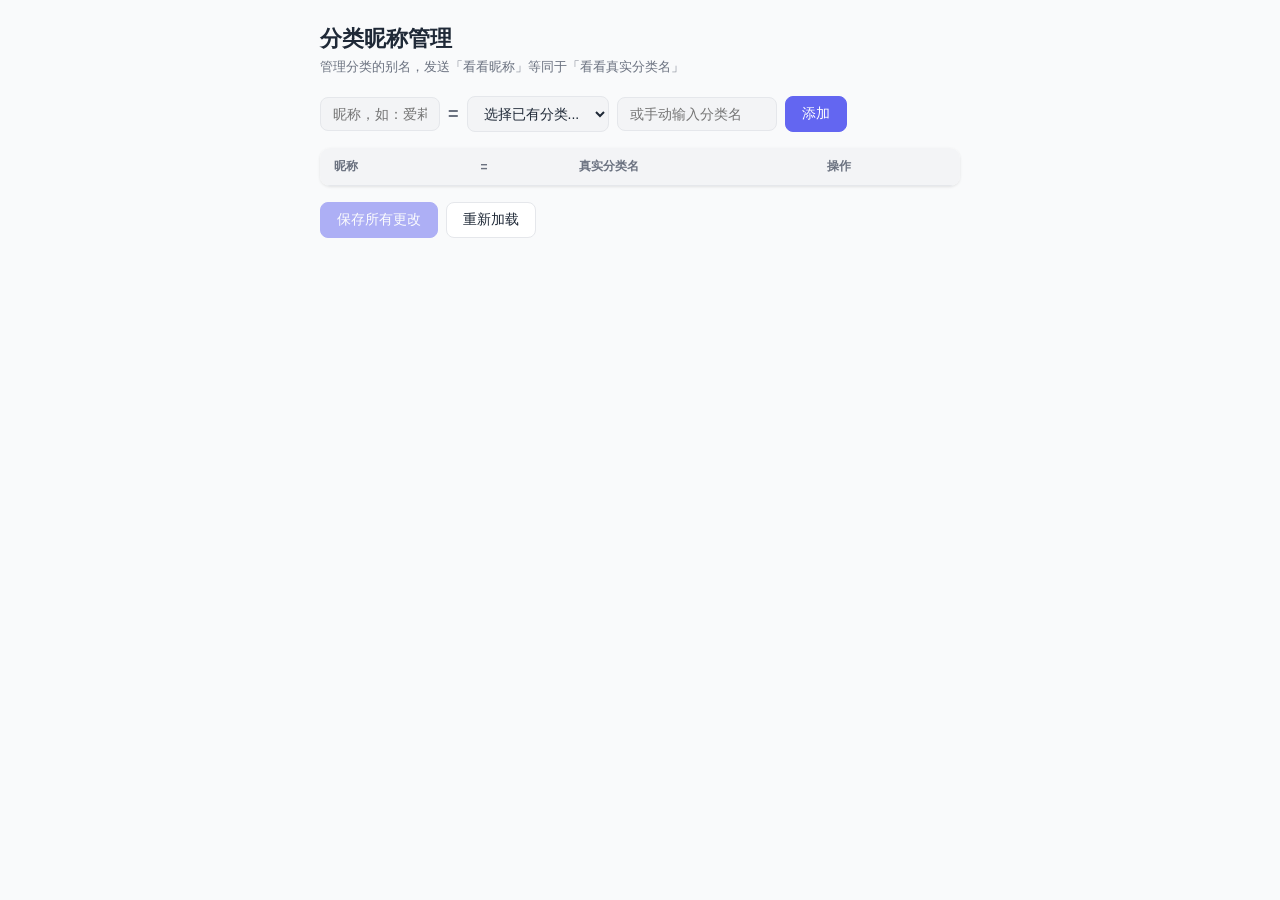
==== pages/aliases/index.html @ 93cd1d54 "ui2" ====
<!doctype html>
<html lang="zh-CN">
  <head>
    <meta charset="utf-8" />
    <title>分类昵称管理</title>
    <link rel="stylesheet" href="./style.css" />
  </head>
  <body>
    <div class="container">
      <h1 id="heading">分类昵称管理</h1>
      <p class="subtitle" id="subtitle">管理分类的别名，发送「看看昵称」等同于「看看真实分类名」</p>

      <div class="add-row">
        <input type="text" id="alias-input" placeholder="昵称，如：爱莉" />
        <span class="eq">=</span>
        <select id="category-select">
          <option value="">选择已有分类...</option>
        </select>
        <input type="text" id="category-input" placeholder="或手动输入分类名" />
        <button id="add-btn" class="btn btn-primary">添加</button>
      </div>

      <div id="msg" class="msg" style="display:none"></div>

      <table id="alias-table">
        <thead>
          <tr>
            <th>昵称</th>
            <th>=</th>
            <th>真实分类名</th>
            <th>操作</th>
          </tr>
        </thead>
        <tbody id="alias-tbody"></tbody>
      </table>

      <div class="actions">
        <button id="save-btn" class="btn btn-primary" disabled>保存所有更改</button>
        <button id="reload-btn" class="btn">重新加载</button>
      </div>
    </div>
    <script type="module" src="./app.js"></script>
  </body>
</html>
---- pages/aliases/style.css ----
:root {
  --bg: #f9fafb;
  --card-bg: #ffffff;
  --text: #1f2937;
  --text-secondary: #6b7280;
  --border: #e5e7eb;
  --primary: #6366f1;
  --primary-hover: #4f46e5;
  --danger: #ef4444;
  --danger-hover: #dc2626;
  --success: #10b981;
  --input-bg: #f3f4f6;
  --shadow: 0 1px 3px rgba(0,0,0,0.1);
}

[data-theme="dark"] {
  --bg: #111827;
  --card-bg: #1f2937;
  --text: #f9fafb;
  --text-secondary: #9ca3af;
  --border: #374151;
  --primary: #818cf8;
  --primary-hover: #6366f1;
  --danger: #f87171;
  --danger-hover: #ef4444;
  --success: #34d399;
  --input-bg: #374151;
  --shadow: 0 1px 3px rgba(0,0,0,0.3);
}

* { margin: 0; padding: 0; box-sizing: border-box; }

body {
  font-family: -apple-system, BlinkMacSystemFont, "Segoe UI", Roboto, sans-serif;
  background: var(--bg);
  color: var(--text);
  padding: 24px;
}

.container {
  max-width: 640px;
  margin: 0 auto;
}

h1 { font-size: 22px; font-weight: 600; margin-bottom: 4px; }

.subtitle {
  font-size: 13px;
  color: var(--text-secondary);
  margin-bottom: 20px;
}

.add-row {
  display: flex;
  gap: 8px;
  align-items: center;
  margin-bottom: 16px;
  flex-wrap: wrap;
}

.add-row input[type="text"] {
  padding: 8px 12px;
  border: 1px solid var(--border);
  border-radius: 8px;
  background: var(--input-bg);
  color: var(--text);
  font-size: 14px;
  outline: none;
  transition: border-color 0.2s;
}

.add-row input[type="text"]:focus {
  border-color: var(--primary);
}

#alias-input { width: 120px; }
#category-input { width: 160px; }

.eq {
  font-size: 18px;
  font-weight: 600;
  color: var(--text-secondary);
}

select {
  padding: 8px 12px;
  border: 1px solid var(--border);
  border-radius: 8px;
  background: var(--input-bg);
  color: var(--text);
  font-size: 14px;
  outline: none;
  cursor: pointer;
}

.btn {
  padding: 8px 16px;
  border: 1px solid var(--border);
  border-radius: 8px;
  background: var(--card-bg);
  color: var(--text);
  font-size: 14px;
  cursor: pointer;
  transition: all 0.2s;
  white-space: nowrap;
}

.btn:hover { background: var(--input-bg); }

.btn-primary {
  background: var(--primary);
  color: #fff;
  border-color: var(--primary);
}

.btn-primary:hover { background: var(--primary-hover); }

.btn-primary:disabled {
  opacity: 0.5;
  cursor: not-allowed;
}

.btn-danger {
  color: var(--danger);
  border-color: var(--danger);
  background: transparent;
  padding: 4px 10px;
  font-size: 13px;
}

.btn-danger:hover { background: var(--danger); color: #fff; }

.msg {
  padding: 10px 14px;
  border-radius: 8px;
  margin-bottom: 16px;
  font-size: 13px;
}

.msg-ok { background: #d1fae5; color: #065f46; }
.msg-err { background: #fee2e2; color: #991b1b; }

[data-theme="dark"] .msg-ok { background: #064e3b; color: #6ee7b7; }
[data-theme="dark"] .msg-err { background: #7f1d1d; color: #fca5a5; }

table {
  width: 100%;
  border-collapse: collapse;
  background: var(--card-bg);
  border-radius: 10px;
  overflow: hidden;
  box-shadow: var(--shadow);
  margin-bottom: 16px;
}

th, td {
  padding: 10px 14px;
  text-align: left;
  font-size: 14px;
  border-bottom: 1px solid var(--border);
}

th {
  font-weight: 600;
  font-size: 12px;
  text-transform: uppercase;
  color: var(--text-secondary);
  background: var(--input-bg);
}

td.eq-cell {
  color: var(--text-secondary);
  font-weight: 600;
  width: 30px;
  text-align: center;
}

td.action-cell { text-align: right; }

.empty-row td {
  text-align: center;
  color: var(--text-secondary);
  padding: 24px;
  font-style: italic;
}

.actions {
  display: flex;
  gap: 8px;
}
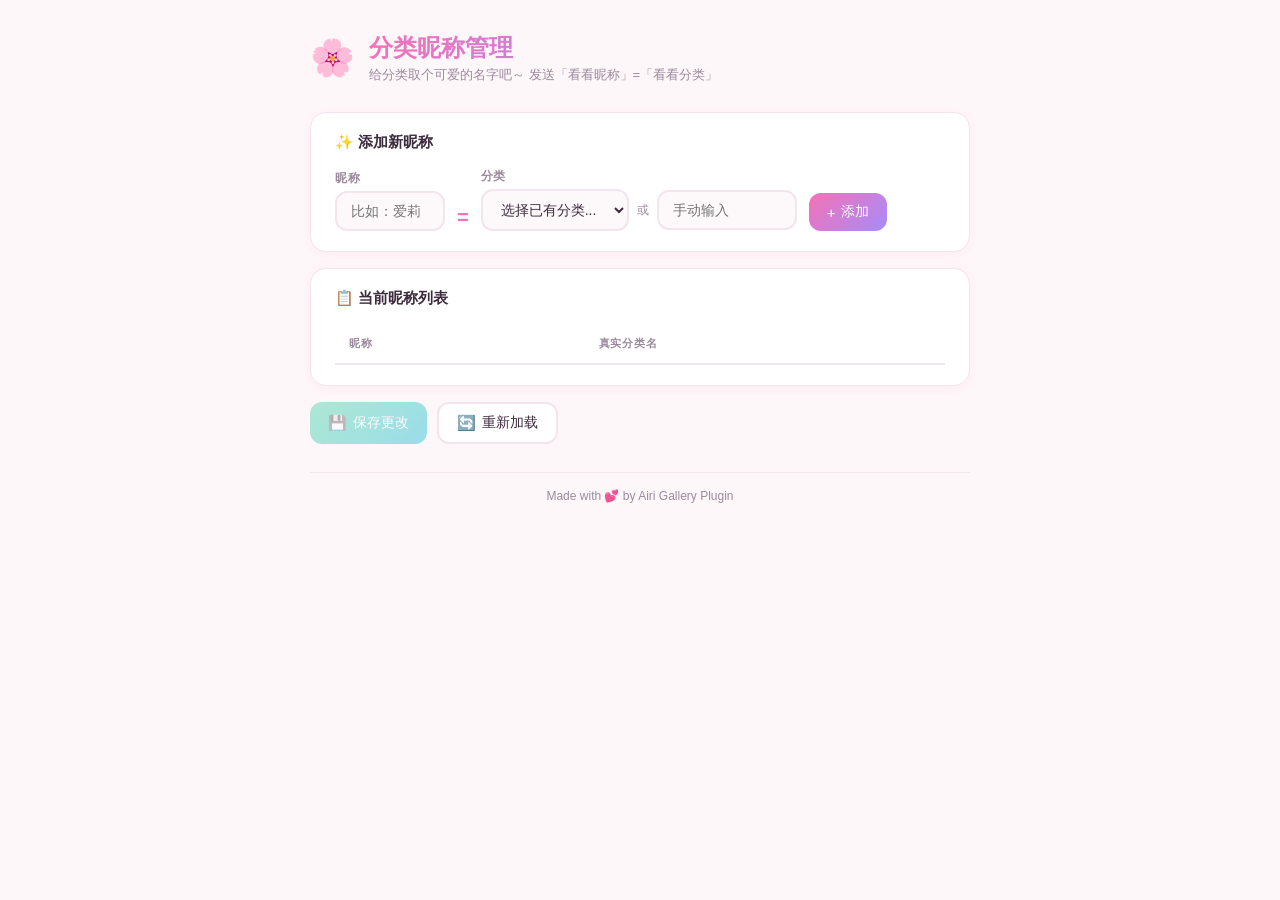
==== commit 25cadd1a: "ui3" ====
--- a/pages/aliases/index.html
+++ b/pages/aliases/index.html
@@ -7,37 +7,67 @@
   </head>
   <body>
     <div class="container">
-      <h1 id="heading">分类昵称管理</h1>
-      <p class="subtitle" id="subtitle">管理分类的别名，发送「看看昵称」等同于「看看真实分类名」</p>
+      <div class="header">
+        <div class="header-icon">🌸</div>
+        <div>
+          <h1 id="heading">分类昵称管理</h1>
+          <p class="subtitle" id="subtitle">给分类取个可爱的名字吧～ 发送「看看昵称」=「看看分类」</p>
+        </div>
+      </div>
 
-      <div class="add-row">
-        <input type="text" id="alias-input" placeholder="昵称，如：爱莉" />
-        <span class="eq">=</span>
-        <select id="category-select">
-          <option value="">选择已有分类...</option>
-        </select>
-        <input type="text" id="category-input" placeholder="或手动输入分类名" />
-        <button id="add-btn" class="btn btn-primary">添加</button>
+      <div class="card add-card">
+        <div class="card-title">✨ 添加新昵称</div>
+        <div class="add-row">
+          <div class="field-group">
+            <label>昵称</label>
+            <input type="text" id="alias-input" placeholder="比如：爱莉" />
+          </div>
+          <span class="eq">=</span>
+          <div class="field-group">
+            <label>分类</label>
+            <div class="cat-row">
+              <select id="category-select">
+                <option value="">选择已有分类...</option>
+              </select>
+              <span class="or-text">或</span>
+              <input type="text" id="category-input" placeholder="手动输入" />
+            </div>
+          </div>
+          <button id="add-btn" class="btn btn-add">
+            <span class="btn-icon">+</span> 添加
+          </button>
+        </div>
       </div>
 
       <div id="msg" class="msg" style="display:none"></div>
 
-      <table id="alias-table">
-        <thead>
-          <tr>
-            <th>昵称</th>
-            <th>=</th>
-            <th>真实分类名</th>
-            <th>操作</th>
-          </tr>
-        </thead>
-        <tbody id="alias-tbody"></tbody>
-      </table>
+      <div class="card table-card">
+        <div class="card-title">📋 当前昵称列表</div>
+        <div id="table-wrap">
+          <table id="alias-table">
+            <thead>
+              <tr>
+                <th>昵称</th>
+                <th></th>
+                <th>真实分类名</th>
+                <th></th>
+              </tr>
+            </thead>
+            <tbody id="alias-tbody"></tbody>
+          </table>
+        </div>
+      </div>
 
       <div class="actions">
-        <button id="save-btn" class="btn btn-primary" disabled>保存所有更改</button>
-        <button id="reload-btn" class="btn">重新加载</button>
+        <button id="save-btn" class="btn btn-save" disabled>
+          <span class="btn-icon">💾</span> 保存更改
+        </button>
+        <button id="reload-btn" class="btn btn-reload">
+          <span class="btn-icon">🔄</span> 重新加载
+        </button>
       </div>
+
+      <div class="footer">Made with 💕 by Airi Gallery Plugin</div>
     </div>
     <script type="module" src="./app.js"></script>
   </body>
--- a/pages/aliases/style.css
+++ b/pages/aliases/style.css
@@ -1,190 +1,323 @@
 :root {
-  --bg: #f9fafb;
+  --bg: #fef7f9;
   --card-bg: #ffffff;
-  --text: #1f2937;
-  --text-secondary: #6b7280;
-  --border: #e5e7eb;
-  --primary: #6366f1;
-  --primary-hover: #4f46e5;
-  --danger: #ef4444;
-  --danger-hover: #dc2626;
-  --success: #10b981;
-  --input-bg: #f3f4f6;
-  --shadow: 0 1px 3px rgba(0,0,0,0.1);
+  --text: #3d2c3e;
+  --text-sec: #9b8a9d;
+  --border: #f3e4ee;
+  --pink: #f472b6;
+  --pink-light: #fdf2f8;
+  --pink-hover: #ec4899;
+  --purple: #a78bfa;
+  --purple-light: #f5f3ff;
+  --green: #34d399;
+  --green-light: #ecfdf5;
+  --red: #fb7185;
+  --red-light: #fff1f2;
+  --input-bg: #fdf8fa;
+  --shadow: 0 2px 12px rgba(244,114,182,0.08);
+  --shadow-hover: 0 4px 20px rgba(244,114,182,0.15);
+  --radius: 16px;
 }
 
 [data-theme="dark"] {
-  --bg: #111827;
-  --card-bg: #1f2937;
-  --text: #f9fafb;
-  --text-secondary: #9ca3af;
-  --border: #374151;
-  --primary: #818cf8;
-  --primary-hover: #6366f1;
-  --danger: #f87171;
-  --danger-hover: #ef4444;
-  --success: #34d399;
-  --input-bg: #374151;
-  --shadow: 0 1px 3px rgba(0,0,0,0.3);
+  --bg: #1a1020;
+  --card-bg: #251a2e;
+  --text: #f0e6f3;
+  --text-sec: #a893ad;
+  --border: #3d2d47;
+  --pink: #f9a8d4;
+  --pink-light: #2d1f35;
+  --pink-hover: #f472b6;
+  --purple: #c4b5fd;
+  --purple-light: #2d2540;
+  --green: #6ee7b7;
+  --green-light: #1a2e25;
+  --red: #fda4af;
+  --red-light: #2e1a20;
+  --input-bg: #2d1f35;
+  --shadow: 0 2px 12px rgba(0,0,0,0.3);
+  --shadow-hover: 0 4px 20px rgba(0,0,0,0.4);
 }
 
 * { margin: 0; padding: 0; box-sizing: border-box; }
 
 body {
-  font-family: -apple-system, BlinkMacSystemFont, "Segoe UI", Roboto, sans-serif;
+  font-family: "Segoe UI", "PingFang SC", "Hiragino Sans GB", "Microsoft YaHei", sans-serif;
   background: var(--bg);
   color: var(--text);
-  padding: 24px;
+  min-height: 100vh;
+  padding: 32px 20px;
 }
 
 .container {
-  max-width: 640px;
+  max-width: 660px;
   margin: 0 auto;
 }
 
-h1 { font-size: 22px; font-weight: 600; margin-bottom: 4px; }
+/* Header */
+.header {
+  display: flex;
+  align-items: center;
+  gap: 14px;
+  margin-bottom: 28px;
+}
+
+.header-icon {
+  font-size: 36px;
+  animation: float 3s ease-in-out infinite;
+}
+
+@keyframes float {
+  0%, 100% { transform: translateY(0); }
+  50% { transform: translateY(-6px); }
+}
+
+h1 {
+  font-size: 24px;
+  font-weight: 700;
+  background: linear-gradient(135deg, var(--pink), var(--purple));
+  -webkit-background-clip: text;
+  -webkit-text-fill-color: transparent;
+  background-clip: text;
+}
 
 .subtitle {
   font-size: 13px;
-  color: var(--text-secondary);
-  margin-bottom: 20px;
-}
-
+  color: var(--text-sec);
+  margin-top: 2px;
+}
+
+/* Cards */
+.card {
+  background: var(--card-bg);
+  border-radius: var(--radius);
+  padding: 20px 24px;
+  margin-bottom: 16px;
+  box-shadow: var(--shadow);
+  border: 1px solid var(--border);
+  transition: box-shadow 0.3s;
+}
+
+.card:hover { box-shadow: var(--shadow-hover); }
+
+.card-title {
+  font-size: 15px;
+  font-weight: 600;
+  margin-bottom: 16px;
+  color: var(--text);
+}
+
+/* Add form */
 .add-row {
+  display: flex;
+  gap: 12px;
+  align-items: flex-end;
+  flex-wrap: wrap;
+}
+
+.field-group { display: flex; flex-direction: column; gap: 4px; }
+
+.field-group label {
+  font-size: 12px;
+  font-weight: 600;
+  color: var(--text-sec);
+  text-transform: uppercase;
+  letter-spacing: 0.5px;
+}
+
+.cat-row {
   display: flex;
   gap: 8px;
   align-items: center;
-  margin-bottom: 16px;
-  flex-wrap: wrap;
-}
-
-.add-row input[type="text"] {
-  padding: 8px 12px;
-  border: 1px solid var(--border);
-  border-radius: 8px;
+}
+
+.or-text {
+  font-size: 12px;
+  color: var(--text-sec);
+}
+
+.eq {
+  font-size: 20px;
+  font-weight: 700;
+  color: var(--pink);
+  padding-bottom: 2px;
+}
+
+input[type="text"], select {
+  padding: 10px 14px;
+  border: 2px solid var(--border);
+  border-radius: 12px;
   background: var(--input-bg);
   color: var(--text);
   font-size: 14px;
   outline: none;
-  transition: border-color 0.2s;
-}
-
-.add-row input[type="text"]:focus {
-  border-color: var(--primary);
-}
-
-#alias-input { width: 120px; }
-#category-input { width: 160px; }
-
-.eq {
-  font-size: 18px;
-  font-weight: 600;
-  color: var(--text-secondary);
-}
-
-select {
-  padding: 8px 12px;
-  border: 1px solid var(--border);
-  border-radius: 8px;
-  background: var(--input-bg);
-  color: var(--text);
-  font-size: 14px;
-  outline: none;
-  cursor: pointer;
-}
-
+  transition: all 0.25s;
+}
+
+input[type="text"]:focus, select:focus {
+  border-color: var(--pink);
+  box-shadow: 0 0 0 3px rgba(244,114,182,0.15);
+}
+
+#alias-input { width: 110px; }
+#category-input { width: 140px; }
+select { min-width: 140px; cursor: pointer; }
+
+/* Buttons */
 .btn {
-  padding: 8px 16px;
-  border: 1px solid var(--border);
-  border-radius: 8px;
+  display: inline-flex;
+  align-items: center;
+  gap: 6px;
+  padding: 10px 18px;
+  border: 2px solid var(--border);
+  border-radius: 12px;
   background: var(--card-bg);
   color: var(--text);
   font-size: 14px;
+  font-weight: 500;
+  cursor: pointer;
+  transition: all 0.25s;
+  white-space: nowrap;
+}
+
+.btn:hover { transform: translateY(-1px); box-shadow: var(--shadow-hover); }
+.btn:active { transform: translateY(0); }
+
+.btn-icon { font-size: 15px; }
+
+.btn-add {
+  background: linear-gradient(135deg, var(--pink), var(--purple));
+  color: #fff;
+  border: none;
+}
+
+.btn-add:hover { opacity: 0.9; }
+
+.btn-save {
+  background: linear-gradient(135deg, var(--green), #06b6d4);
+  color: #fff;
+  border: none;
+}
+
+.btn-save:disabled {
+  opacity: 0.4;
+  cursor: not-allowed;
+  transform: none;
+  box-shadow: none;
+}
+
+.btn-reload { background: var(--card-bg); }
+
+.btn-del {
+  display: inline-flex;
+  align-items: center;
+  gap: 4px;
+  padding: 5px 12px;
+  border: 1.5px solid var(--red);
+  border-radius: 10px;
+  background: var(--red-light);
+  color: var(--red);
+  font-size: 13px;
+  font-weight: 500;
   cursor: pointer;
   transition: all 0.2s;
-  white-space: nowrap;
-}
-
-.btn:hover { background: var(--input-bg); }
-
-.btn-primary {
-  background: var(--primary);
-  color: #fff;
-  border-color: var(--primary);
-}
-
-.btn-primary:hover { background: var(--primary-hover); }
-
-.btn-primary:disabled {
-  opacity: 0.5;
-  cursor: not-allowed;
-}
-
-.btn-danger {
-  color: var(--danger);
-  border-color: var(--danger);
-  background: transparent;
-  padding: 4px 10px;
-  font-size: 13px;
-}
-
-.btn-danger:hover { background: var(--danger); color: #fff; }
-
+}
+
+.btn-del:hover { background: var(--red); color: #fff; }
+
+/* Message */
 .msg {
-  padding: 10px 14px;
-  border-radius: 8px;
+  padding: 12px 18px;
+  border-radius: 12px;
   margin-bottom: 16px;
   font-size: 13px;
-}
-
-.msg-ok { background: #d1fae5; color: #065f46; }
-.msg-err { background: #fee2e2; color: #991b1b; }
-
-[data-theme="dark"] .msg-ok { background: #064e3b; color: #6ee7b7; }
-[data-theme="dark"] .msg-err { background: #7f1d1d; color: #fca5a5; }
+  font-weight: 500;
+  animation: slideIn 0.3s ease;
+}
+
+@keyframes slideIn {
+  from { opacity: 0; transform: translateY(-8px); }
+  to { opacity: 1; transform: translateY(0); }
+}
+
+.msg-ok { background: var(--green-light); color: #047857; border: 1.5px solid var(--green); }
+.msg-err { background: var(--red-light); color: #be123c; border: 1.5px solid var(--red); }
+[data-theme="dark"] .msg-ok { color: var(--green); }
+[data-theme="dark"] .msg-err { color: var(--red); }
+
+/* Table */
+#table-wrap { overflow-x: auto; }
 
 table {
   width: 100%;
-  border-collapse: collapse;
-  background: var(--card-bg);
-  border-radius: 10px;
-  overflow: hidden;
-  box-shadow: var(--shadow);
-  margin-bottom: 16px;
+  border-collapse: separate;
+  border-spacing: 0;
 }
 
 th, td {
-  padding: 10px 14px;
+  padding: 12px 14px;
   text-align: left;
   font-size: 14px;
-  border-bottom: 1px solid var(--border);
 }
 
 th {
   font-weight: 600;
-  font-size: 12px;
+  font-size: 11px;
   text-transform: uppercase;
-  color: var(--text-secondary);
-  background: var(--input-bg);
-}
+  letter-spacing: 0.8px;
+  color: var(--text-sec);
+  border-bottom: 2px solid var(--border);
+}
+
+td { border-bottom: 1px solid var(--border); }
+tr:last-child td { border-bottom: none; }
+
+tr:hover td { background: var(--pink-light); }
 
 td.eq-cell {
-  color: var(--text-secondary);
-  font-weight: 600;
+  color: var(--pink);
+  font-weight: 700;
+  font-size: 16px;
   width: 30px;
   text-align: center;
 }
 
 td.action-cell { text-align: right; }
 
+.inline-edit {
+  width: 100%;
+  padding: 6px 10px !important;
+  border: 1.5px solid transparent !important;
+  border-radius: 8px !important;
+  background: transparent !important;
+  font-size: 14px;
+}
+
+.inline-edit:hover { border-color: var(--border) !important; background: var(--input-bg) !important; }
+.inline-edit:focus { border-color: var(--pink) !important; background: var(--input-bg) !important; box-shadow: 0 0 0 2px rgba(244,114,182,0.12) !important; }
+
 .empty-row td {
   text-align: center;
-  color: var(--text-secondary);
-  padding: 24px;
-  font-style: italic;
-}
-
+  color: var(--text-sec);
+  padding: 32px;
+  font-size: 14px;
+}
+
+.empty-row td::before { content: "🍃 "; }
+
+/* Actions bar */
 .actions {
   display: flex;
-  gap: 8px;
-}
+  gap: 10px;
+  margin-top: 4px;
+}
+
+/* Footer */
+.footer {
+  text-align: center;
+  font-size: 12px;
+  color: var(--text-sec);
+  margin-top: 28px;
+  padding-top: 16px;
+  border-top: 1px solid var(--border);
+}
